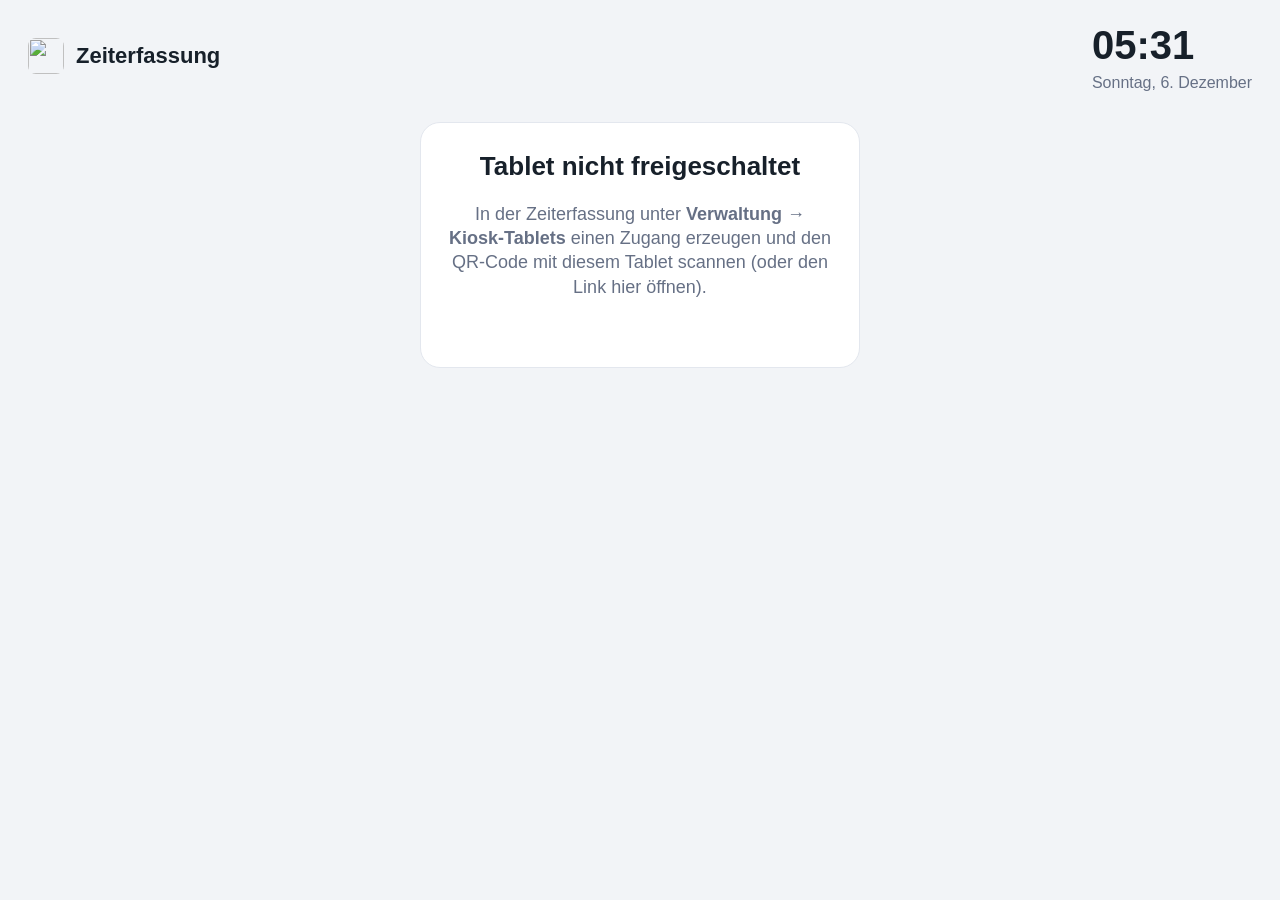
==== app/static/kiosk.html @ 1cca608c "0.16.0: Kiosk-Tablet mit Name + PIN Seite /kiosk (Tablet-Oberfläche: Namenskacheln mit Anwesenheit, " ====
<!doctype html>
<html lang="de">
<head>
<meta charset="utf-8">
<meta name="viewport" content="width=device-width, initial-scale=1, maximum-scale=1, user-scalable=no">
<meta name="apple-mobile-web-app-capable" content="yes">
<meta name="mobile-web-app-capable" content="yes">
<meta name="theme-color" content="#0f6e64">
<title>Zeiterfassung – Kiosk</title>
<link rel="icon" href="static/icon.png">
<link rel="apple-touch-icon" href="static/icon.png">
<style>
:root { --bg: #f2f4f7; --card: #fff; --text: #17202a; --muted: #667085; --accent: #0f6e64; --accent-ink: #fff;
        --in: #12a150; --out: #d4380d; --line: #e3e7ee; }
@media (prefers-color-scheme: dark) {
  :root { --bg: #11161c; --card: #1b232c; --text: #e8edf2; --muted: #93a0ae; --line: #2a3542; --accent: #19a394; }
}
* { box-sizing: border-box; -webkit-tap-highlight-color: transparent; }
html, body { margin: 0; height: 100%; background: var(--bg); color: var(--text);
  font: 18px/1.35 -apple-system, BlinkMacSystemFont, "Segoe UI", Roboto, sans-serif; user-select: none; }
header { display: flex; align-items: center; justify-content: space-between; padding: 18px 28px; }
header .title { display: flex; align-items: center; gap: 12px; font-weight: 700; font-size: 22px; }
header img { width: 36px; height: 36px; border-radius: 8px; }
#clock { font-size: 40px; font-weight: 700; font-variant-numeric: tabular-nums; }
#date { color: var(--muted); font-size: 16px; text-align: right; }
main { padding: 0 28px 28px; }
.hint { color: var(--muted); margin: 0 0 16px; }
.grid { display: grid; grid-template-columns: repeat(auto-fill, minmax(190px, 1fr)); gap: 14px; }
.tile { background: var(--card); border: 1px solid var(--line); border-radius: 16px; padding: 22px 18px; min-height: 96px;
  display: flex; align-items: center; gap: 14px; font-size: 20px; font-weight: 600; cursor: pointer; text-align: left;
  color: var(--text); font-family: inherit; }
.tile:active { transform: scale(.98); }
.dot { width: 14px; height: 14px; border-radius: 50%; background: var(--line); flex: none; }
.dot.in { background: var(--in); box-shadow: 0 0 0 4px rgba(18,161,80,.18); }
.panel { max-width: 440px; margin: 10px auto 0; background: var(--card); border: 1px solid var(--line); border-radius: 20px;
  padding: 26px; text-align: center; }
.panel h2 { margin: 0 0 6px; font-size: 26px; }
.pinbox { display: flex; justify-content: center; gap: 12px; margin: 18px 0 20px; height: 22px; }
.pinbox i { width: 18px; height: 18px; border-radius: 50%; border: 2px solid var(--muted); }
.pinbox i.f { background: var(--text); border-color: var(--text); }
.pad { display: grid; grid-template-columns: repeat(3, 1fr); gap: 12px; }
.pad button, .btn { font: inherit; font-size: 28px; font-weight: 600; padding: 18px 0; border-radius: 14px; border: 1px solid var(--line);
  background: var(--bg); color: var(--text); cursor: pointer; }
.pad button:active, .btn:active { filter: brightness(.92); }
.btn { width: 100%; font-size: 26px; margin-top: 14px; padding: 22px 0; }
.btn.go-in { background: var(--in); color: #fff; border-color: transparent; }
.btn.go-out { background: var(--out); color: #fff; border-color: transparent; }
.btn.ghost { font-size: 18px; padding: 12px 0; background: transparent; color: var(--muted); }
.err { color: var(--out); min-height: 24px; margin-top: 10px; font-weight: 600; }
.big { font-size: 64px; line-height: 1; margin: 6px 0 10px; }
.muted { color: var(--muted); }
.hidden { display: none !important; }
</style>
</head>
<body>
<header>
  <div class="title"><img src="static/icon.png" alt=""><span id="kname">Zeiterfassung</span></div>
  <div><div id="clock">--:--</div><div id="date"></div></div>
</header>
<main>
  <!-- Nicht freigeschaltet -->
  <section id="vNoKey" class="panel hidden">
    <h2>Tablet nicht freigeschaltet</h2>
    <p class="muted">In der Zeiterfassung unter <b>Verwaltung → Kiosk-Tablets</b> einen Zugang erzeugen und
      den QR-Code mit diesem Tablet scannen (oder den Link hier öffnen).</p>
    <div class="err" id="noKeyErr"></div>
  </section>

  <!-- Namen -->
  <section id="vList" class="hidden">
    <p class="hint">Namen antippen, PIN eingeben – fertig. <span class="dot in" style="display:inline-block;vertical-align:-1px;margin-left:6px"></span> = gerade da</p>
    <div class="grid" id="grid"></div>
    <p class="hint" id="empty" style="margin-top:18px"></p>
  </section>

  <!-- PIN -->
  <section id="vPin" class="panel hidden">
    <h2 id="pinName"></h2>
    <div class="muted">PIN eingeben</div>
    <div class="pinbox" id="pinbox"></div>
    <div class="pad" id="pad"></div>
    <div class="err" id="pinErr"></div>
    <button class="btn ghost" data-back>Abbrechen</button>
  </section>

  <!-- Kommen/Gehen -->
  <section id="vAct" class="panel hidden">
    <h2 id="actName"></h2>
    <div class="muted" id="actInfo"></div>
    <button class="btn" id="actBtn"></button>
    <div class="err" id="actErr"></div>
    <button class="btn ghost" data-back>Abbrechen</button>
  </section>

  <!-- Bestätigung -->
  <section id="vDone" class="panel hidden">
    <div class="big" id="doneIcon">✓</div>
    <h2 id="doneTitle"></h2>
    <div class="muted" id="doneMsg"></div>
  </section>
</main>

<script>
"use strict";
const $ = (id) => document.getElementById(id);
const KEY = "ze_kiosk";
const store = {
  get() { try { return localStorage.getItem(KEY) || ""; } catch (e) { return store.mem || ""; } },
  set(v) { store.mem = v; try { localStorage.setItem(KEY, v); } catch (e) { /* privat */ } },
};
// Schlüssel aus dem Link übernehmen und aus der Adresszeile entfernen
(function () {
  const m = (location.hash || "").match(/[#&]k=(zk_[A-Za-z0-9_\-]+)/);
  if (m) { store.set(m[1]); history.replaceState(null, "", location.pathname); }
})();

const st = { users: [], sel: null, pin: "", status: null, idle: null };
const views = ["vNoKey", "vList", "vPin", "vAct", "vDone"];
function show(v) { views.forEach(x => $(x).classList.toggle("hidden", x !== v)); }
function idle(ms) { clearTimeout(st.idle); if (ms) st.idle = setTimeout(home, ms); }
const esc = (s) => String(s == null ? "" : s).replace(/[&<>"']/g, c => ({ "&": "&amp;", "<": "&lt;", ">": "&gt;", '"': "&quot;", "'": "&#39;" }[c]));

async function api(path, body) {
  const res = await fetch("api/v1/" + path, {
    method: body ? "POST" : "GET", cache: "no-store",
    headers: { "X-Kiosk-Token": store.get(), ...(body ? { "Content-Type": "application/json" } : {}) },
    body: body ? JSON.stringify(body) : undefined,
  });
  let data = null; try { data = await res.json(); } catch (e) { /* leer */ }
  if (!res.ok) { const err = new Error((data && typeof data.detail === "string") ? data.detail : "Fehler " + res.status); err.status = res.status; throw err; }
  return data;
}

function tick() {
  const d = new Date();
  $("clock").textContent = d.toLocaleTimeString("de-DE", { hour: "2-digit", minute: "2-digit" });
  $("date").textContent = d.toLocaleDateString("de-DE", { weekday: "long", day: "numeric", month: "long" });
}

async function loadUsers() {
  if (!store.get()) { show("vNoKey"); return; }
  try {
    const r = await api("kiosk/users");
    st.users = r.users;
    $("kname").textContent = r.kiosk || "Zeiterfassung";
    $("grid").innerHTML = r.users.map(u => `<button class="tile" data-u="${u.id}"><span class="dot ${u.present ? "in" : ""}"></span>${esc(u.name)}</button>`).join("");
    $("empty").textContent = r.users.length ? "" : "Noch niemand hat eine PIN gesetzt – das geht in der Zeiterfassung unter „Mein Zugang“.";
    if (!st.sel) show("vList");
  } catch (e) {
    if (e.status === 401) { show("vNoKey"); $("noKeyErr").textContent = e.message; }
  }
}

function home() { st.sel = null; st.pin = ""; idle(0); show("vList"); loadUsers(); }

function pick(id) {
  st.sel = st.users.find(u => u.id === id); st.pin = "";
  $("pinName").textContent = st.sel.name; $("pinErr").textContent = "";
  drawPin(); show("vPin"); idle(30000);
}
function drawPin() {
  $("pinbox").innerHTML = Array.from({ length: Math.max(4, st.pin.length) }, (_, i) => `<i class="${i < st.pin.length ? "f" : ""}"></i>`).join("");
}
async function key(k) {
  idle(30000); $("pinErr").textContent = "";
  if (k === "⌫") st.pin = st.pin.slice(0, -1);
  else if (k === "OK") return submitPin();
  else if (st.pin.length < 6) st.pin += k;
  drawPin();
}
async function submitPin() {
  if (st.pin.length < 4) { $("pinErr").textContent = "Mindestens 4 Ziffern"; return; }
  try {
    const r = await api("kiosk/action", { user_id: st.sel.id, pin: st.pin, action: "status" });
    st.status = r.status;
    $("actName").textContent = r.name;
    $("actInfo").textContent = r.status === "in" ? `Eingestempelt seit ${r.since_hhmm} Uhr · heute ${r.today_total} h` : `Nicht eingestempelt · heute ${r.today_total} h`;
    $("actBtn").textContent = r.status === "in" ? "Gehen" : "Kommen";
    $("actBtn").className = "btn " + (r.status === "in" ? "go-out" : "go-in");
    $("actErr").textContent = "";
    show("vAct"); idle(20000);
  } catch (e) { st.pin = ""; drawPin(); $("pinErr").textContent = e.message; }
}
async function act() {
  $("actBtn").disabled = true;
  try {
    const r = await api("kiosk/action", { user_id: st.sel.id, pin: st.pin, action: st.status === "in" ? "out" : "in" });
    const inNow = r.status === "in";
    $("doneIcon").textContent = inNow ? "👋" : "✓";
    $("doneTitle").textContent = inNow ? `Hallo ${r.name}!` : `Tschüss ${r.name}!`;
    $("doneMsg").textContent = r.message || "";
    st.pin = ""; show("vDone"); idle(4000);
  } catch (e) { $("actErr").textContent = e.message; }
  finally { $("actBtn").disabled = false; }
}

$("pad").innerHTML = ["1", "2", "3", "4", "5", "6", "7", "8", "9", "⌫", "0", "OK"].map(k => `<button data-k="${k}">${k}</button>`).join("");
$("pad").addEventListener("click", e => { const b = e.target.closest("[data-k]"); if (b) key(b.dataset.k); });
$("grid").addEventListener("click", e => { const b = e.target.closest("[data-u]"); if (b) pick(Number(b.dataset.u)); });
$("actBtn").onclick = act;
document.querySelectorAll("[data-back]").forEach(b => b.onclick = home);
document.addEventListener("keydown", e => {   // Tastatur am Tablet/PC
  if ($("vPin").classList.contains("hidden")) return;
  if (/^[0-9]$/.test(e.key)) key(e.key); else if (e.key === "Backspace") key("⌫"); else if (e.key === "Enter") key("OK");
});
tick(); setInterval(tick, 1000);
loadUsers(); setInterval(() => { if (!st.sel) loadUsers(); }, 30000);
</script>
</body>
</html>
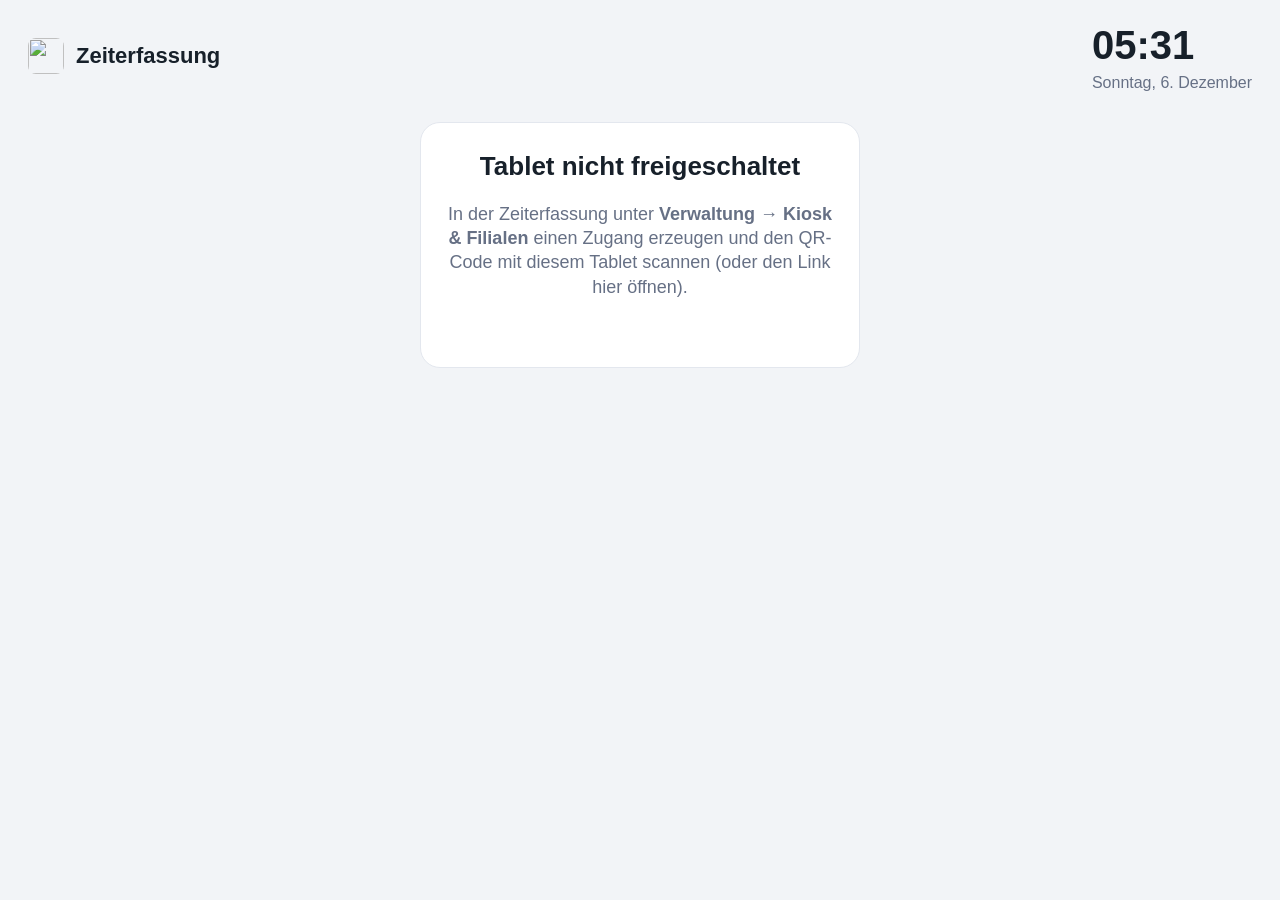
==== commit a42e7995: "0.23.0: übersichtliche Verwaltung – README, Changelog, Screenshots, Texte auf neue Bereichsnamen Co-" ====
--- a/app/static/kiosk.html
+++ b/app/static/kiosk.html
@@ -9,12 +9,22 @@
 <title>Zeiterfassung – Kiosk</title>
 <link rel="icon" href="static/icon.png">
 <link rel="apple-touch-icon" href="static/icon.png">
+<script src="static/theme.js?v={{v}}"></script>
 <style>
 :root { --bg: #f2f4f7; --card: #fff; --text: #17202a; --muted: #667085; --accent: #0f6e64; --accent-ink: #fff;
         --in: #12a150; --out: #d4380d; --line: #e3e7ee; }
-@media (prefers-color-scheme: dark) {
-  :root { --bg: #11161c; --card: #1b232c; --text: #e8edf2; --muted: #93a0ae; --line: #2a3542; --accent: #19a394; }
-}
+html.dark { --bg: #11161c; --card: #1b232c; --text: #e8edf2; --muted: #93a0ae; --line: #2a3542; --accent: #19a394; }
+/* Designs (Standard der Firma, aus der Verwaltung) */
+html[data-theme="dsm"] { --bg: #eef2f7; --card: #fff; --text: #1f2d3d; --muted: #66768a; --line: #d9e1ea; --accent: #057feb;
+  --in: #10893e; --out: #d1342c; }
+html[data-theme="dsm"] .tile, html[data-theme="dsm"] .panel { border-radius: 8px; }
+html[data-theme="dark"] { --bg: #0b0d10; --card: #15181d; --text: #f3f5f8; --muted: #a3acb9; --line: #2a3039; --accent: #f5a524;
+  --in: #22a06b; --out: #e5484d; }
+html[data-theme="warm"] { --bg: #f6efe4; --card: #fffdf9; --text: #22180f; --muted: #5f4d3a; --line: #e2d3bd; --accent: #b5400b;
+  --in: #13702f; --out: #b42318; }
+html[data-theme="warm"] body { font-size: 20px; }
+html[data-theme="warm"] .tile { font-size: 23px; min-height: 108px; border-width: 2px; }
+html[data-theme="warm"] .pad button { font-size: 32px; padding: 22px 0; }
 * { box-sizing: border-box; -webkit-tap-highlight-color: transparent; }
 html, body { margin: 0; height: 100%; background: var(--bg); color: var(--text);
   font: 18px/1.35 -apple-system, BlinkMacSystemFont, "Segoe UI", Roboto, sans-serif; user-select: none; }
@@ -50,6 +60,11 @@
 .big { font-size: 64px; line-height: 1; margin: 6px 0 10px; }
 .muted { color: var(--muted); }
 .hidden { display: none !important; }
+.acc { display: grid; grid-template-columns: repeat(auto-fit, minmax(110px, 1fr)); gap: 10px; margin: 16px 0 4px; text-align: left; }
+.acc div { background: var(--bg); border-radius: 12px; padding: 10px 12px; }
+.acc small { display: block; color: var(--muted); font-size: 13px; }
+.acc b { font-size: 22px; font-variant-numeric: tabular-nums; }
+.pos { color: var(--in); } .neg { color: var(--out); }
 </style>
 </head>
 <body>
@@ -61,7 +76,7 @@
   <!-- Nicht freigeschaltet -->
   <section id="vNoKey" class="panel hidden">
     <h2>Tablet nicht freigeschaltet</h2>
-    <p class="muted">In der Zeiterfassung unter <b>Verwaltung → Kiosk-Tablets</b> einen Zugang erzeugen und
+    <p class="muted">In der Zeiterfassung unter <b>Verwaltung → Kiosk &amp; Filialen</b> einen Zugang erzeugen und
       den QR-Code mit diesem Tablet scannen (oder den Link hier öffnen).</p>
     <div class="err" id="noKeyErr"></div>
   </section>
@@ -87,6 +102,7 @@
   <section id="vAct" class="panel hidden">
     <h2 id="actName"></h2>
     <div class="muted" id="actInfo"></div>
+    <div class="acc" id="actAcc"></div>
     <button class="btn" id="actBtn"></button>
     <div class="err" id="actErr"></div>
     <button class="btn ghost" data-back>Abbrechen</button>
@@ -97,6 +113,7 @@
     <div class="big" id="doneIcon">✓</div>
     <h2 id="doneTitle"></h2>
     <div class="muted" id="doneMsg"></div>
+    <div class="acc" id="doneAcc"></div>
   </section>
 </main>
 
@@ -142,13 +159,28 @@
   try {
     const r = await api("kiosk/users");
     st.users = r.users;
-    $("kname").textContent = r.kiosk || "Zeiterfassung";
+    if (window.zeTheme && r.theme) zeTheme(r.theme);
+    $("kname").textContent = (r.kiosk || "Zeiterfassung") + (r.branch && !(r.kiosk || "").includes(r.branch) ? " · " + r.branch : "");
     $("grid").innerHTML = r.users.map(u => `<button class="tile" data-u="${u.id}"><span class="dot ${u.present ? "in" : ""}"></span>${esc(u.name)}</button>`).join("");
     $("empty").textContent = r.users.length ? "" : "Noch niemand hat eine PIN gesetzt – das geht in der Zeiterfassung unter „Mein Zugang“.";
     if (!st.sel) show("vList");
   } catch (e) {
     if (e.status === 401) { show("vNoKey"); $("noKeyErr").textContent = e.message; }
   }
+}
+
+// Konten nach der PIN: heute, Gleitzeit, ggf. Überstunden, Resturlaub
+function signed(s, text) {
+  const cls = s >= 30 ? "pos" : s <= -30 ? "neg" : "";
+  return `<b class="${cls}">${s >= 30 ? "+" : ""}${esc(text)}</b>`;
+}
+function accounts(a) {
+  if (!a) return "";
+  const tiles = [`<div><small>Heute</small><b>${esc(a.today_worked)} h</b>${a.today_has_target ? `<small>Soll ${esc(a.today_target)} · ${a.today_diff_s >= 30 ? "+" : ""}${esc(a.today_diff)}</small>` : ""}</div>`,
+                 `<div><small>Gleitzeit</small>${signed(a.gleitzeit_s, a.gleitzeit)}</div>`];
+  if (a.ueberstunden != null) tiles.push(`<div><small>Überstunden</small>${signed(a.ueberstunden_s, a.ueberstunden)}</div>`);
+  if (a.vacation_remaining != null) tiles.push(`<div><small>Resturlaub ${a.vacation_year}</small><b>${String(a.vacation_remaining).replace(".", ",")} T.</b></div>`);
+  return tiles.join("");
 }
 
 function home() { st.sel = null; st.pin = ""; idle(0); show("vList"); loadUsers(); }
@@ -178,6 +210,7 @@
     $("actBtn").textContent = r.status === "in" ? "Gehen" : "Kommen";
     $("actBtn").className = "btn " + (r.status === "in" ? "go-out" : "go-in");
     $("actErr").textContent = "";
+    $("actAcc").innerHTML = accounts(r.accounts);
     show("vAct"); idle(20000);
   } catch (e) { st.pin = ""; drawPin(); $("pinErr").textContent = e.message; }
 }
@@ -189,7 +222,8 @@
     $("doneIcon").textContent = inNow ? "👋" : "✓";
     $("doneTitle").textContent = inNow ? `Hallo ${r.name}!` : `Tschüss ${r.name}!`;
     $("doneMsg").textContent = r.message || "";
-    st.pin = ""; show("vDone"); idle(4000);
+    $("doneAcc").innerHTML = accounts(r.accounts);
+    st.pin = ""; show("vDone"); idle(7000);
   } catch (e) { $("actErr").textContent = e.message; }
   finally { $("actBtn").disabled = false; }
 }
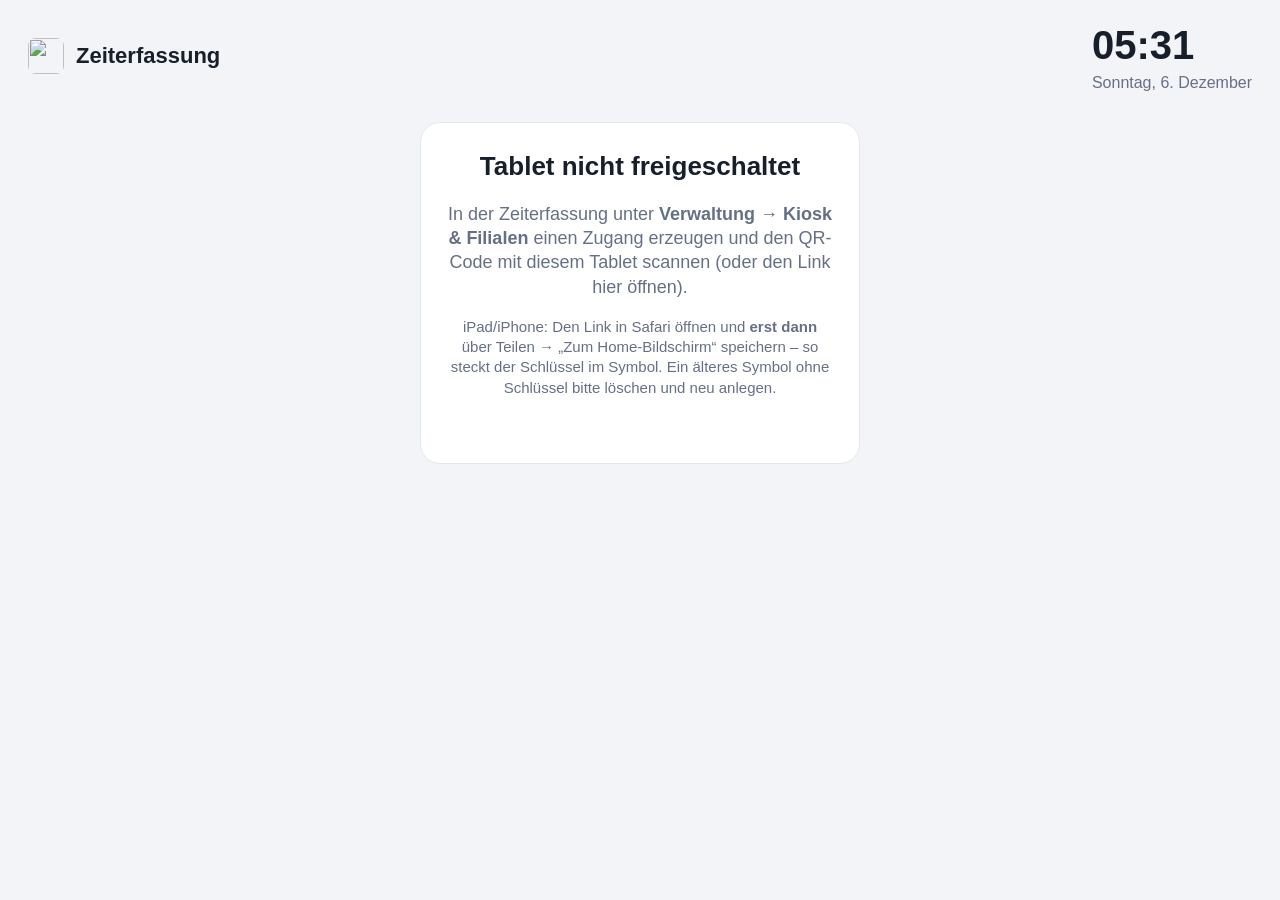
==== commit 8950b990: "0.23.1: Kiosk-Schlüssel bleibt im Link – iPad-Home-Bildschirm bleibt freigeschaltet (#2) Co-Authored" ====
--- a/app/static/kiosk.html
+++ b/app/static/kiosk.html
@@ -78,6 +78,8 @@
     <h2>Tablet nicht freigeschaltet</h2>
     <p class="muted">In der Zeiterfassung unter <b>Verwaltung → Kiosk &amp; Filialen</b> einen Zugang erzeugen und
       den QR-Code mit diesem Tablet scannen (oder den Link hier öffnen).</p>
+    <p class="muted small" style="font-size:15px">iPad/iPhone: Den Link in Safari öffnen und <b>erst dann</b> über
+      Teilen → „Zum Home-Bildschirm“ speichern – so steckt der Schlüssel im Symbol. Ein älteres Symbol ohne Schlüssel bitte löschen und neu anlegen.</p>
     <div class="err" id="noKeyErr"></div>
   </section>
 
@@ -125,10 +127,15 @@
   get() { try { return localStorage.getItem(KEY) || ""; } catch (e) { return store.mem || ""; } },
   set(v) { store.mem = v; try { localStorage.setItem(KEY, v); } catch (e) { /* privat */ } },
 };
-// Schlüssel aus dem Link übernehmen und aus der Adresszeile entfernen
+// Schlüssel aus dem Link übernehmen – und im Link behalten.
+// Wichtig fürs iPad: Ein Lesezeichen auf dem Home-Bildschirm hat einen eigenen, leeren Speicher (und Safari
+// löscht Website-Daten nach einiger Zeit ohne Besuch). Steht der Schlüssel im Link (#k=…), nimmt ihn das
+// Lesezeichen mit und das Tablet bleibt freigeschaltet. Der Teil hinter # wird nie an den Server geschickt.
 (function () {
   const m = (location.hash || "").match(/[#&]k=(zk_[A-Za-z0-9_\-]+)/);
-  if (m) { store.set(m[1]); history.replaceState(null, "", location.pathname); }
+  if (m) store.set(m[1]);
+  const key = m ? m[1] : store.get();
+  if (key && !m) history.replaceState(null, "", location.pathname + "#k=" + key);
 })();
 
 const st = { users: [], sel: null, pin: "", status: null, idle: null };
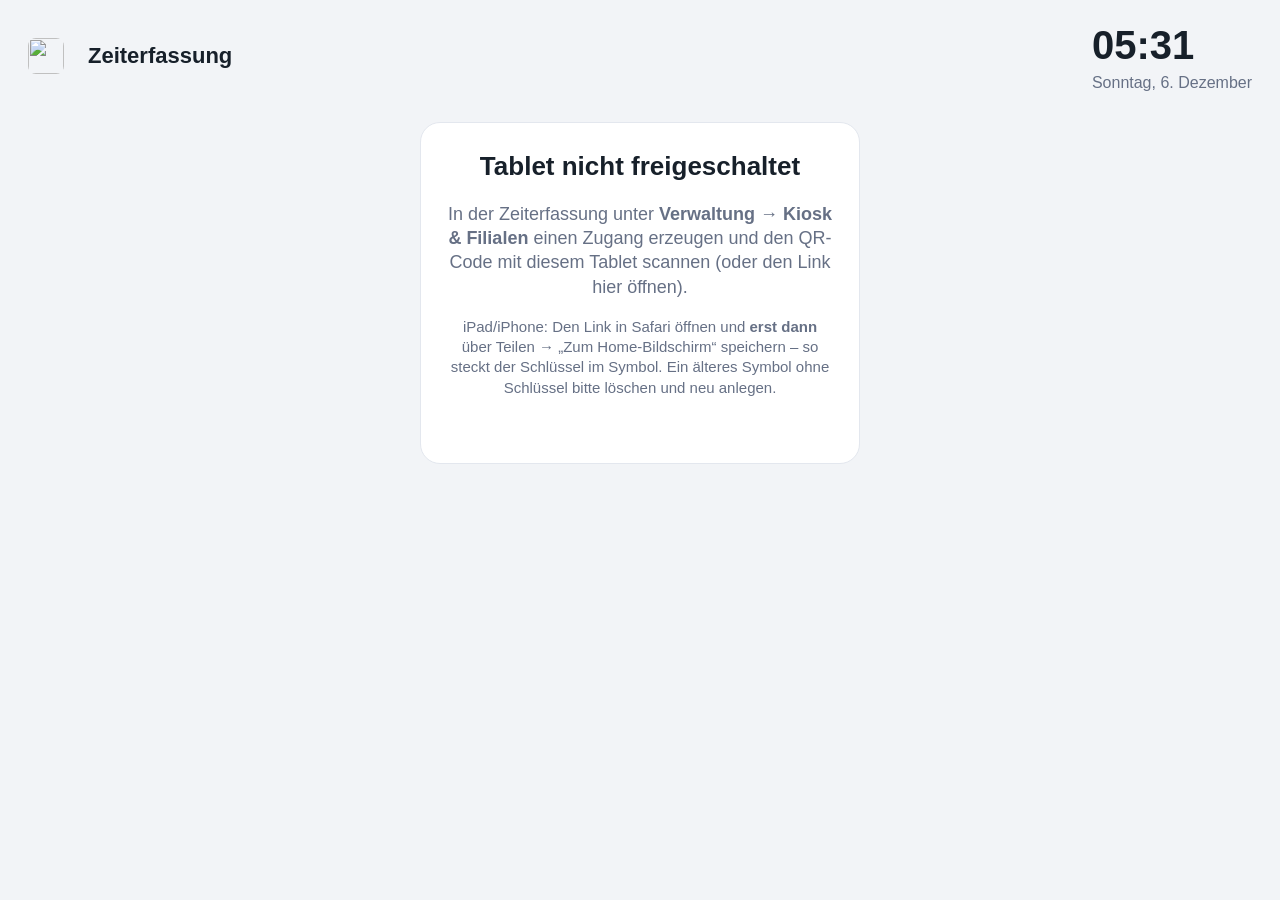
==== commit 74f58bdd: "Firmenname und -logo in Oberfläche, Kiosk und Berichten (0.24.0) Wunsch aus #2: Logo (PNG/JPEG bis 1" ====
--- a/app/static/kiosk.html
+++ b/app/static/kiosk.html
@@ -31,6 +31,9 @@
 header { display: flex; align-items: center; justify-content: space-between; padding: 18px 28px; }
 header .title { display: flex; align-items: center; gap: 12px; font-weight: 700; font-size: 22px; }
 header img { width: 36px; height: 36px; border-radius: 8px; }
+header img.logo { width: auto; max-width: 220px; height: 44px; border-radius: 0; object-fit: contain; }
+#kcompany:not(:empty) + #kname { color: var(--muted); font-weight: 600; }
+#kcompany:not(:empty)::after { content: " ·"; color: var(--muted); }
 #clock { font-size: 40px; font-weight: 700; font-variant-numeric: tabular-nums; }
 #date { color: var(--muted); font-size: 16px; text-align: right; }
 main { padding: 0 28px 28px; }
@@ -69,7 +72,7 @@
 </head>
 <body>
 <header>
-  <div class="title"><img src="static/icon.png" alt=""><span id="kname">Zeiterfassung</span></div>
+  <div class="title"><img id="klogo" src="static/icon.png" alt=""><span id="kcompany"></span><span id="kname">Zeiterfassung</span></div>
   <div><div id="clock">--:--</div><div id="date"></div></div>
 </header>
 <main>
@@ -167,6 +170,9 @@
     const r = await api("kiosk/users");
     st.users = r.users;
     if (window.zeTheme && r.theme) zeTheme(r.theme);
+    if (r.logo) { $("klogo").src = "api/v1/branding/logo?v=" + r.logo.version; $("klogo").className = "logo"; }
+    else { $("klogo").src = "static/icon.png"; $("klogo").className = ""; }
+    $("kcompany").textContent = r.company_name || "";
     $("kname").textContent = (r.kiosk || "Zeiterfassung") + (r.branch && !(r.kiosk || "").includes(r.branch) ? " · " + r.branch : "");
     $("grid").innerHTML = r.users.map(u => `<button class="tile" data-u="${u.id}"><span class="dot ${u.present ? "in" : ""}"></span>${esc(u.name)}</button>`).join("");
     $("empty").textContent = r.users.length ? "" : "Noch niemand hat eine PIN gesetzt – das geht in der Zeiterfassung unter „Mein Zugang“.";
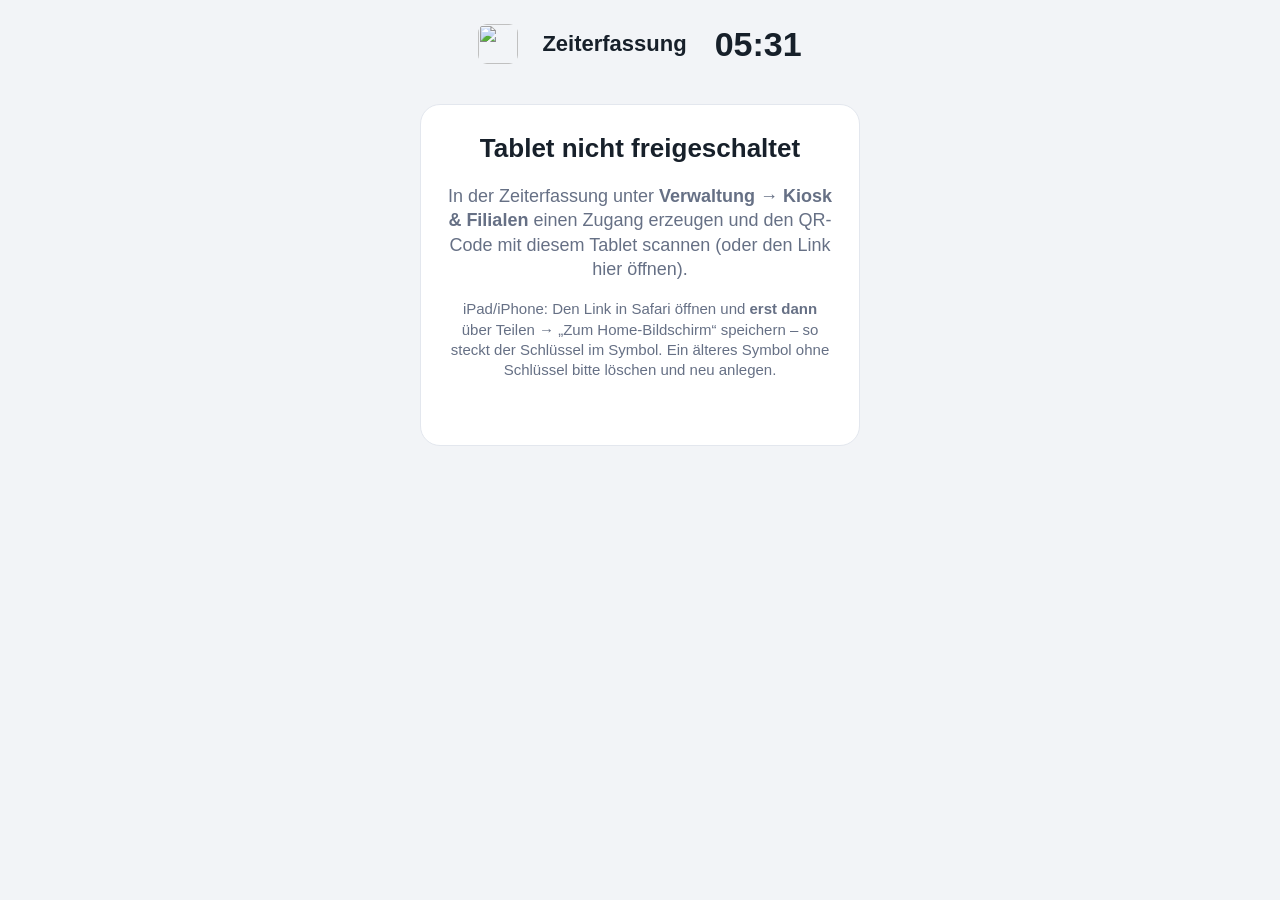
==== commit bc0353ea: "Kiosk: Kopf und Namenskacheln mittig, Initialen (0.24.1) Co-Authored-By: Claude Opus 5.5 <noreply@an" ====
--- a/app/static/kiosk.html
+++ b/app/static/kiosk.html
@@ -23,28 +23,46 @@
 html[data-theme="warm"] { --bg: #f6efe4; --card: #fffdf9; --text: #22180f; --muted: #5f4d3a; --line: #e2d3bd; --accent: #b5400b;
   --in: #13702f; --out: #b42318; }
 html[data-theme="warm"] body { font-size: 20px; }
-html[data-theme="warm"] .tile { font-size: 23px; min-height: 108px; border-width: 2px; }
+html[data-theme="warm"] .tile { font-size: 23px; min-height: 164px; width: 240px; border-width: 2px; }
 html[data-theme="warm"] .pad button { font-size: 32px; padding: 22px 0; }
 * { box-sizing: border-box; -webkit-tap-highlight-color: transparent; }
 html, body { margin: 0; height: 100%; background: var(--bg); color: var(--text);
   font: 18px/1.35 -apple-system, BlinkMacSystemFont, "Segoe UI", Roboto, sans-serif; user-select: none; }
-header { display: flex; align-items: center; justify-content: space-between; padding: 18px 28px; }
-header .title { display: flex; align-items: center; gap: 12px; font-weight: 700; font-size: 22px; }
-header img { width: 36px; height: 36px; border-radius: 8px; }
-header img.logo { width: auto; max-width: 220px; height: 44px; border-radius: 0; object-fit: contain; }
-#kcompany:not(:empty) + #kname { color: var(--muted); font-weight: 600; }
-#kcompany:not(:empty)::after { content: " ·"; color: var(--muted); }
-#clock { font-size: 40px; font-weight: 700; font-variant-numeric: tabular-nums; }
-#date { color: var(--muted); font-size: 16px; text-align: right; }
-main { padding: 0 28px 28px; }
-.hint { color: var(--muted); margin: 0 0 16px; }
-.grid { display: grid; grid-template-columns: repeat(auto-fill, minmax(190px, 1fr)); gap: 14px; }
-.tile { background: var(--card); border: 1px solid var(--line); border-radius: 16px; padding: 22px 18px; min-height: 96px;
-  display: flex; align-items: center; gap: 14px; font-size: 20px; font-weight: 600; cursor: pointer; text-align: left;
-  color: var(--text); font-family: inherit; }
+/* Kopf: Logo, Firma, Tablet, Uhr – alles mittig. Auf der Namensliste groß, sonst kompakt. */
+body { display: flex; flex-direction: column; min-height: 100%; }
+header { display: flex; flex-direction: column; align-items: center; gap: 22px; padding: 44px 28px 6px; text-align: center; }
+header .title { display: flex; flex-direction: column; align-items: center; gap: 6px; font-weight: 700; font-size: 22px; }
+header img { width: 64px; height: 64px; border-radius: 14px; margin-bottom: 8px; }
+header img.logo { width: auto; max-width: min(360px, 80vw); height: 84px; border-radius: 0; object-fit: contain; }
+#kcompany { font-size: 30px; }
+#kcompany:not(:empty) + #kname { color: var(--muted); font-weight: 600; font-size: 17px; }
+#clock { font-size: 76px; line-height: 1; font-weight: 700; letter-spacing: -1px; font-variant-numeric: tabular-nums; }
+#date { color: var(--muted); font-size: 19px; text-align: center; margin-top: 6px; }
+body:not(.on-list) header { flex-direction: row; justify-content: center; gap: 28px; padding: 24px 28px 4px; }
+body:not(.on-list) header .title { flex-direction: row; gap: 12px; }
+body:not(.on-list) header img { width: 40px; height: 40px; margin: 0; border-radius: 9px; }
+body:not(.on-list) header img.logo { width: auto; height: 44px; }
+body:not(.on-list) #kcompany { font-size: 22px; }
+body:not(.on-list) #kcompany:not(:empty)::after { content: " ·"; color: var(--muted); }
+body:not(.on-list) #clock { font-size: 34px; letter-spacing: 0; }
+body:not(.on-list) #date { display: none; }
+main { width: 100%; max-width: 1080px; margin: 0 auto; padding: 26px 28px 48px; }
+.hint { color: var(--muted); margin: 0 0 24px; text-align: center; }
+.grid { display: flex; flex-wrap: wrap; justify-content: center; gap: 16px; }
+.tile { background: var(--card); border: 1px solid var(--line); border-radius: 16px; padding: 22px 14px; width: 220px; min-height: 150px;
+  display: flex; flex-direction: column; align-items: center; justify-content: center; gap: 12px; font-size: 20px; font-weight: 600;
+  cursor: pointer; text-align: center; color: var(--text); font-family: inherit; box-shadow: 0 1px 2px rgba(16,24,40,.05); }
 .tile:active { transform: scale(.98); }
+.av { position: relative; width: 58px; height: 58px; border-radius: 50%; flex: none; display: grid; place-items: center;
+  background: var(--line); background: color-mix(in srgb, var(--accent) 14%, var(--card)); color: var(--accent); font-weight: 700; font-size: 21px; }
+.av .dot, .av .dot.in { position: absolute; right: -1px; bottom: -1px; width: 16px; height: 16px; border: 3px solid var(--card); box-shadow: none; }
+.av .dot:not(.in) { display: none; }
 .dot { width: 14px; height: 14px; border-radius: 50%; background: var(--line); flex: none; }
 .dot.in { background: var(--in); box-shadow: 0 0 0 4px rgba(18,161,80,.18); }
+@media (max-width: 560px) {
+  header { padding-top: 28px; gap: 14px; } #clock { font-size: 56px; } #kcompany { font-size: 24px; }
+  .tile { width: calc(50% - 8px); min-height: 130px; }
+}
 .panel { max-width: 440px; margin: 10px auto 0; background: var(--card); border: 1px solid var(--line); border-radius: 20px;
   padding: 26px; text-align: center; }
 .panel h2 { margin: 0 0 6px; font-size: 26px; }
@@ -143,7 +161,7 @@
 
 const st = { users: [], sel: null, pin: "", status: null, idle: null };
 const views = ["vNoKey", "vList", "vPin", "vAct", "vDone"];
-function show(v) { views.forEach(x => $(x).classList.toggle("hidden", x !== v)); }
+function show(v) { views.forEach(x => $(x).classList.toggle("hidden", x !== v)); document.body.classList.toggle("on-list", v === "vList"); }
 function idle(ms) { clearTimeout(st.idle); if (ms) st.idle = setTimeout(home, ms); }
 const esc = (s) => String(s == null ? "" : s).replace(/[&<>"']/g, c => ({ "&": "&amp;", "<": "&lt;", ">": "&gt;", '"': "&quot;", "'": "&#39;" }[c]));
 
@@ -156,6 +174,11 @@
   let data = null; try { data = await res.json(); } catch (e) { /* leer */ }
   if (!res.ok) { const err = new Error((data && typeof data.detail === "string") ? data.detail : "Fehler " + res.status); err.status = res.status; throw err; }
   return data;
+}
+
+function initials(n) {
+  const w = String(n || "").split(/[\s._-]+/).filter(Boolean);
+  return (w.length > 1 ? w[0][0] + w[w.length - 1][0] : (w[0] || "?").slice(0, 2)).toUpperCase();
 }
 
 function tick() {
@@ -174,7 +197,7 @@
     else { $("klogo").src = "static/icon.png"; $("klogo").className = ""; }
     $("kcompany").textContent = r.company_name || "";
     $("kname").textContent = (r.kiosk || "Zeiterfassung") + (r.branch && !(r.kiosk || "").includes(r.branch) ? " · " + r.branch : "");
-    $("grid").innerHTML = r.users.map(u => `<button class="tile" data-u="${u.id}"><span class="dot ${u.present ? "in" : ""}"></span>${esc(u.name)}</button>`).join("");
+    $("grid").innerHTML = r.users.map(u => `<button class="tile" data-u="${u.id}"><span class="av">${esc(initials(u.name))}<span class="dot ${u.present ? "in" : ""}"></span></span>${esc(u.name)}</button>`).join("");
     $("empty").textContent = r.users.length ? "" : "Noch niemand hat eine PIN gesetzt – das geht in der Zeiterfassung unter „Mein Zugang“.";
     if (!st.sel) show("vList");
   } catch (e) {
